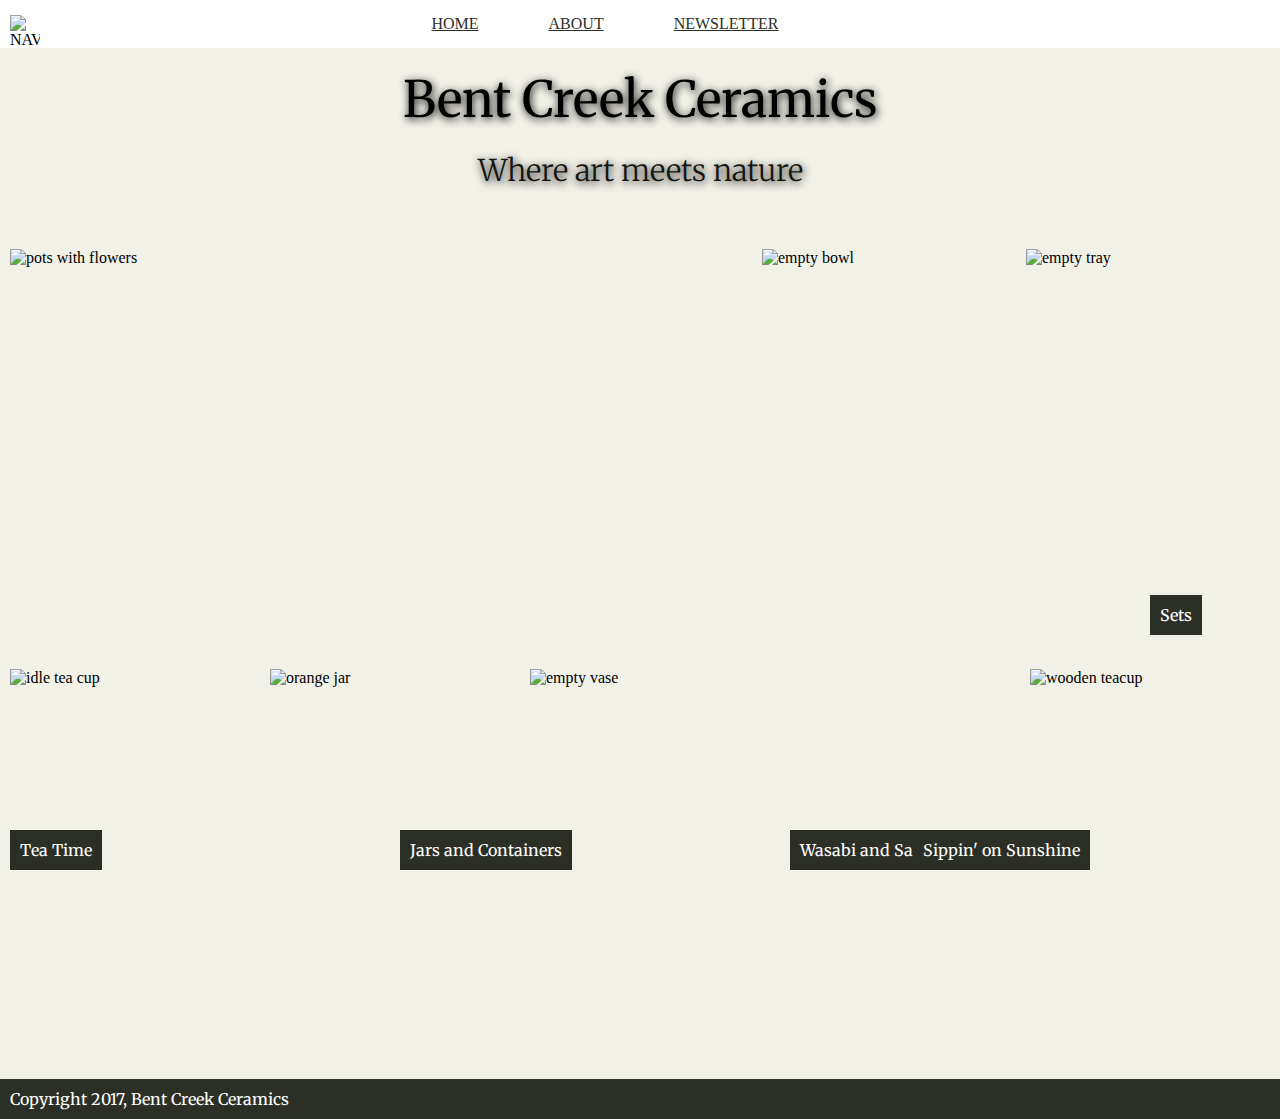
==== index.html @ 8956e018 "initial commit" ====
<!DOCTYPE html>
<html lang="en">
    <head>
        <title>Bent Creek Ceramics</title>
        <link href="styles.css" rel="stylesheet">
        <link href="https://fonts.googleapis.com/css?family=Merriweather:300,300i,400,400i,700|Roboto:300,300i,400,400i" rel="stylesheet">
    </head>
    <body>
    <section class="home_nav_bar">
        <nav class="home_nav">
            <img id="nav_vase" src="/Users/ahmadbratton/tiyfiles/frontend /week_1/week-1-project/images/optimized/bent-creek-logo.png" alt= "navigation logo">
            <a href="index.html"> home</a>
            <a href="about.html"> about</a>
            <a href="newsletter.html"> newsletter</a>
        </nav>
    </section>
    <div>
    <section>
    <header class="home_header">
        <h1 id="top_head">Bent Creek Ceramics</h1>
        <h2 id="bottom_head">Where art meets nature</h2>
    </header>
    </section>
    <section class="images">
        <div class="top_row">
        <img  src="/Users/ahmadbratton/tiyfiles/frontend /week_1/week-1-project/images/optimized/product-1.jpg" alt="pots with flowers">
        <p id= "p_one">Endless Possibilities</p>
        <img src="/Users/ahmadbratton/tiyfiles/frontend /week_1/week-1-project/images/optimized/product-2.jpg" alt="empty bowl">
        <p id= "p_two">Sets</p>
        <img src="/Users/ahmadbratton/tiyfiles/frontend /week_1/week-1-project/images/optimized/product-3.jpg" alt="empty tray">
        </div>
        <div class="bottom_row">
        <p id= "p_three">Textures</p>
        <img src="/Users/ahmadbratton/tiyfiles/frontend /week_1/week-1-project/images/optimized/product-4.jpg" alt="idle tea cup">
        <p id= "p_four">Tea Time</p>
        <img src="/Users/ahmadbratton/tiyfiles/frontend /week_1/week-1-project/images/optimized/product-5.jpg" alt="orange jar">
        <p id= "p_five">Jars and Containers</p>
        <img src="/Users/ahmadbratton/tiyfiles/frontend /week_1/week-1-project/images/optimized/product-6.jpg" alt="empty vase">
        <p id= "p_six">Wasabi and Saki</p>
        <img src="/Users/ahmadbratton/tiyfiles/frontend /week_1/week-1-project/images/optimized/product-7.jpg" alt="wooden teacup">
        <p id= "p_seven">Sippin' on Sunshine</p>
        </div>
       
    </section>
    <section>
        <footer>
            <p> Copyright 2017, Bent Creek Ceramics </p>

        </footer>
    </section>
    </div>
    </body>
</html>
---- styles.css ----
*, *:before, *:after {
  box-sizing: border-box;
}



.images img{
    height: 400px;
    width: 200px;
    position: relative;
    object-fit: cover;
}
* {
  margin: 0px;
  padding: 0px;
  border: 0px;
  outline: 0px;
  font-size: 100%;
  vertical-align: baseline;
  background: transparent;
  
}
body{
    background-color: #F2F1E8;
    
    

}
.home_nav_bar{
background-color:#FFFFFF;




}
.home_nav{
    display:flex;
    justify-content: center;
    text-transform: uppercase;
    align-content: space-between;
    padding: 15px;
}
.home_nav a{
    color:#2B2F26;
    margin-right: 70px;

    
}
#nav_vase{
    height: 30px;
    width: 30px;
    position: absolute;
    left: 10px;
}
.home_header{
    display: flex;
    flex-direction: column;
    align-items: center;
    text-shadow: 1px 2px 8px black;

}
#top_head{
    font-family: 'Merriweather', serif;
    font-size: 50px;
    margin: 20px;
    font-weight: normal;
    
}
#bottom_head{
    font-family: 'Merriweather', serif;
    font-size: 30px;
    margin-bottom: 50px;
    font-weight: 100;
    color: #131511;
}
img[src="/Users/ahmadbratton/tiyfiles/frontend /week_1/week-1-project/images/optimized/product-1.jpg"] {
height: 400px;
flex: 3;
margin: 10px;

}
img[src="/Users/ahmadbratton/tiyfiles/frontend /week_1/week-1-project/images/optimized/product-2.jpg"]{
height: 400px;
flex: 1;
margin: 10px;
}
.images {
   
   
  

}
img[src="/Users/ahmadbratton/tiyfiles/frontend /week_1/week-1-project/images/optimized/product-3.jpg"]{
flex: 1;
height: 400px;
margin: 10px;
}
.top_row{
    display: flex;
    /*align-items: center;*/
    justify-content: space-between;
    flex-direction: row;
    
   
   
}
.bottom_row{
    display: flex;
    align-items: center;
    justify-content: space-between;
    flex-direction: row;
    
    
}
img[src="/Users/ahmadbratton/tiyfiles/frontend /week_1/week-1-project/images/optimized/product-4.jpg"]{
flex:1;
margin: 10px;
}
img[src="/Users/ahmadbratton/tiyfiles/frontend /week_1/week-1-project/images/optimized/product-5.jpg"]{
flex:1;
margin: 10px;
}
img[src="/Users/ahmadbratton/tiyfiles/frontend /week_1/week-1-project/images/optimized/product-6.jpg"]{
flex:2;
margin: 10px;
}
img[src="/Users/ahmadbratton/tiyfiles/frontend /week_1/week-1-project/images/optimized/product-7.jpg"]{
flex:1;
margin: 10px;
}

.images p {
    background-color: #2B2F26;
    height: 40px;
    padding: 10px;
    color: white;
    font-family: 'Merriweather', serif;
    z-index: 2;
    text-align: center;
    
    
    
}
#p_one {
    position: absolute;
    right: 1715px;
    top:595px;
}
#p_two{
    position: absolute;
    left: 1150px;
    top:595px;
}
#p_three {
    position: absolute;
    left: 1550px;
    bottom: 440px;
}
#p_four {
    position: absolute;
    left: 10px;
   bottom: 30px;
}
#p_five {
    position: absolute;
    left: 400px;
    bottom: 30px;
}
#p_six {
    position: absolute;
    left: 790px;
    bottom: 30px;
}
#p_seven {
    position: absolute;
    right: 190px;
    bottom: 30px;
}
footer p{
    background-color: #2B2F26;
    height: 40px;
    padding: 10px;
    color: white;
    font-family: 'Merriweather', serif;
    text-align: left;
}
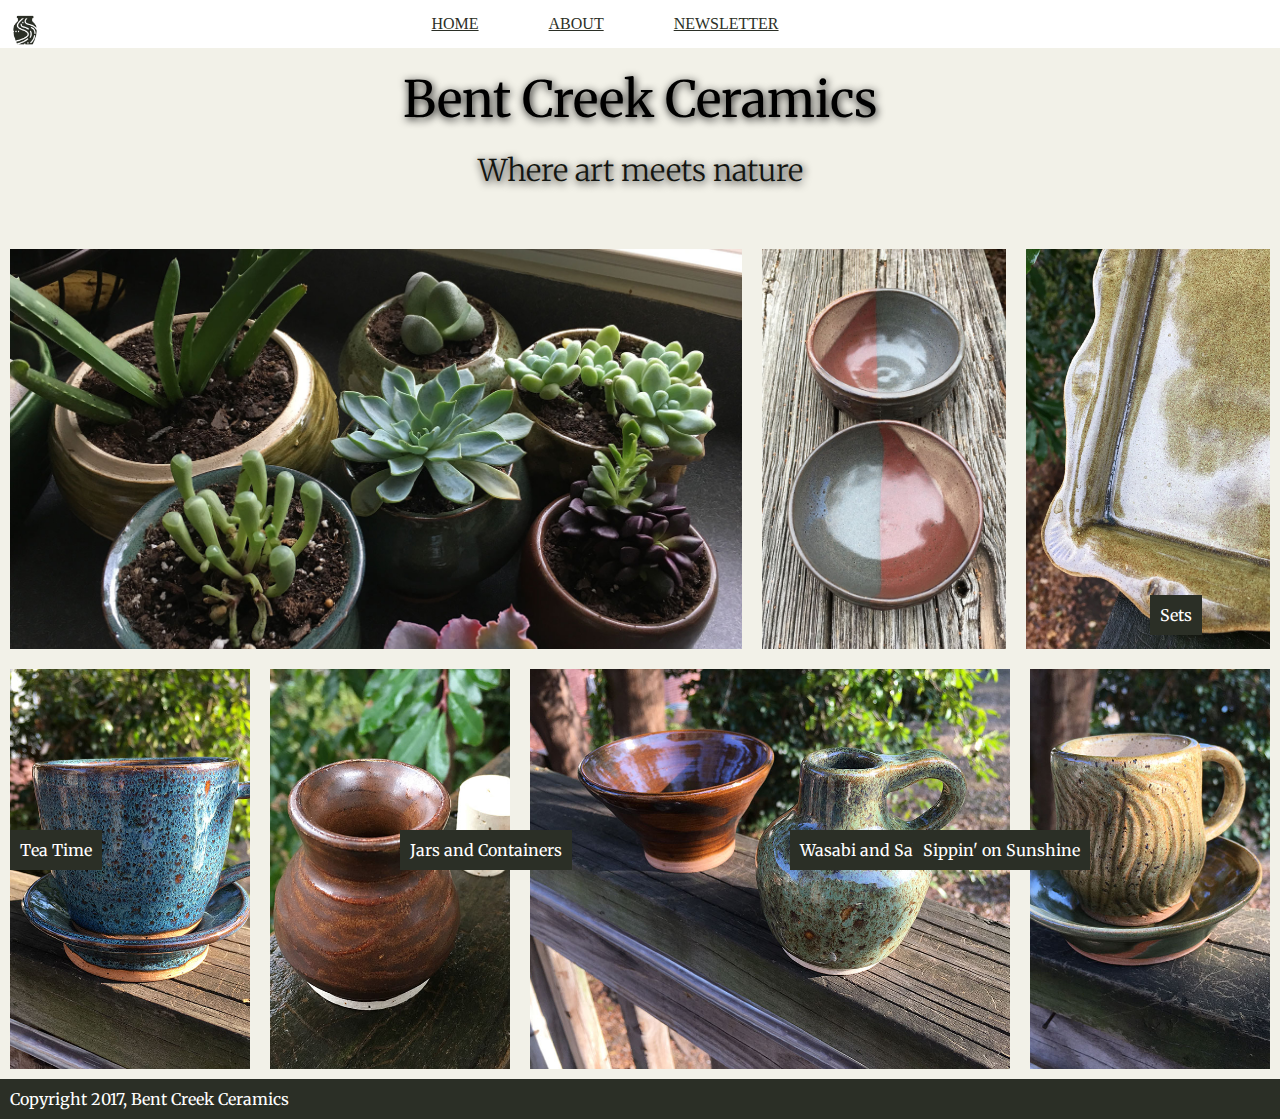
==== commit eb9512d4: "initial commit" ====
--- a/index.html
+++ b/index.html
@@ -6,48 +6,48 @@
         <link href="https://fonts.googleapis.com/css?family=Merriweather:300,300i,400,400i,700|Roboto:300,300i,400,400i" rel="stylesheet">
     </head>
     <body>
-    <section class="home_nav_bar">
-        <nav class="home_nav">
-            <img id="nav_vase" src="/Users/ahmadbratton/tiyfiles/frontend /week_1/week-1-project/images/optimized/bent-creek-logo.png" alt= "navigation logo">
-            <a href="index.html"> home</a>
-            <a href="about.html"> about</a>
-            <a href="newsletter.html"> newsletter</a>
-        </nav>
-    </section>
-    <div>
-    <section>
-    <header class="home_header">
-        <h1 id="top_head">Bent Creek Ceramics</h1>
-        <h2 id="bottom_head">Where art meets nature</h2>
-    </header>
-    </section>
-    <section class="images">
-        <div class="top_row">
-        <img  src="/Users/ahmadbratton/tiyfiles/frontend /week_1/week-1-project/images/optimized/product-1.jpg" alt="pots with flowers">
-        <p id= "p_one">Endless Possibilities</p>
-        <img src="/Users/ahmadbratton/tiyfiles/frontend /week_1/week-1-project/images/optimized/product-2.jpg" alt="empty bowl">
-        <p id= "p_two">Sets</p>
-        <img src="/Users/ahmadbratton/tiyfiles/frontend /week_1/week-1-project/images/optimized/product-3.jpg" alt="empty tray">
+        <section class="home_nav_bar">
+            <nav class="home_nav">
+                <img id="nav_vase" src="images/optimized/bent-creek-logo.png" alt= "navigation logo">
+                <a href="index.html"> home</a>
+                <a href="about/about.html"> about</a>
+                <a href="newsletter/newsletter.html"> newsletter</a>
+            </nav>
+        </section>
+        <div>
+        <section>
+        <header class="home_header">
+            <h1 id="top_head">Bent Creek Ceramics</h1>
+            <h2 id="bottom_head">Where art meets nature</h2>
+        </header>
+        </section>
+        <section class="images">
+            <div class="top_row">
+            <img  src="images/optimized/product-1.jpg" alt="pots with flowers">
+            <p id= "p_one">Endless Possibilities</p>
+            <img src="images/optimized/product-2.jpg" alt="empty bowl">
+            <p id= "p_two">Sets</p>
+            <img src="images/optimized/product-3.jpg" alt="empty tray">
+            </div>
+            <div class="bottom_row">
+            <p id= "p_three">Textures</p>
+            <img src="images/optimized/product-4.jpg" alt="idle tea cup">
+            <p id= "p_four">Tea Time</p>
+            <img src="images/optimized/product-5.jpg" alt="orange jar">
+            <p id= "p_five">Jars and Containers</p>
+            <img src="images/optimized/product-6.jpg" alt="empty vase">
+            <p id= "p_six">Wasabi and Saki</p>
+            <img src="images/optimized/product-7.jpg" alt="wooden teacup">
+            <p id= "p_seven">Sippin' on Sunshine</p>
+            </div>
+        
+        </section>
+        <section>
+            <footer>
+                <p> Copyright 2017, Bent Creek Ceramics </p>
+
+            </footer>
+        </section>
         </div>
-        <div class="bottom_row">
-        <p id= "p_three">Textures</p>
-        <img src="/Users/ahmadbratton/tiyfiles/frontend /week_1/week-1-project/images/optimized/product-4.jpg" alt="idle tea cup">
-        <p id= "p_four">Tea Time</p>
-        <img src="/Users/ahmadbratton/tiyfiles/frontend /week_1/week-1-project/images/optimized/product-5.jpg" alt="orange jar">
-        <p id= "p_five">Jars and Containers</p>
-        <img src="/Users/ahmadbratton/tiyfiles/frontend /week_1/week-1-project/images/optimized/product-6.jpg" alt="empty vase">
-        <p id= "p_six">Wasabi and Saki</p>
-        <img src="/Users/ahmadbratton/tiyfiles/frontend /week_1/week-1-project/images/optimized/product-7.jpg" alt="wooden teacup">
-        <p id= "p_seven">Sippin' on Sunshine</p>
-        </div>
-       
-    </section>
-    <section>
-        <footer>
-            <p> Copyright 2017, Bent Creek Ceramics </p>
-
-        </footer>
-    </section>
-    </div>
     </body>
 </html>--- a/styles.css
+++ b/styles.css
@@ -73,13 +73,13 @@
     font-weight: 100;
     color: #131511;
 }
-img[src="/Users/ahmadbratton/tiyfiles/frontend /week_1/week-1-project/images/optimized/product-1.jpg"] {
+img[src="images/optimized/product-1.jpg"] {
 height: 400px;
 flex: 3;
 margin: 10px;
 
 }
-img[src="/Users/ahmadbratton/tiyfiles/frontend /week_1/week-1-project/images/optimized/product-2.jpg"]{
+img[src="images/optimized/product-2.jpg"]{
 height: 400px;
 flex: 1;
 margin: 10px;
@@ -90,7 +90,7 @@
   
 
 }
-img[src="/Users/ahmadbratton/tiyfiles/frontend /week_1/week-1-project/images/optimized/product-3.jpg"]{
+img[src="images/optimized/product-3.jpg"]{
 flex: 1;
 height: 400px;
 margin: 10px;
@@ -112,19 +112,19 @@
     
     
 }
-img[src="/Users/ahmadbratton/tiyfiles/frontend /week_1/week-1-project/images/optimized/product-4.jpg"]{
+img[src="images/optimized/product-4.jpg"]{
 flex:1;
 margin: 10px;
 }
-img[src="/Users/ahmadbratton/tiyfiles/frontend /week_1/week-1-project/images/optimized/product-5.jpg"]{
+img[src="images/optimized/product-5.jpg"]{
 flex:1;
 margin: 10px;
 }
-img[src="/Users/ahmadbratton/tiyfiles/frontend /week_1/week-1-project/images/optimized/product-6.jpg"]{
+img[src="images/optimized/product-6.jpg"]{
 flex:2;
 margin: 10px;
 }
-img[src="/Users/ahmadbratton/tiyfiles/frontend /week_1/week-1-project/images/optimized/product-7.jpg"]{
+img[src="images/optimized/product-7.jpg"]{
 flex:1;
 margin: 10px;
 }
